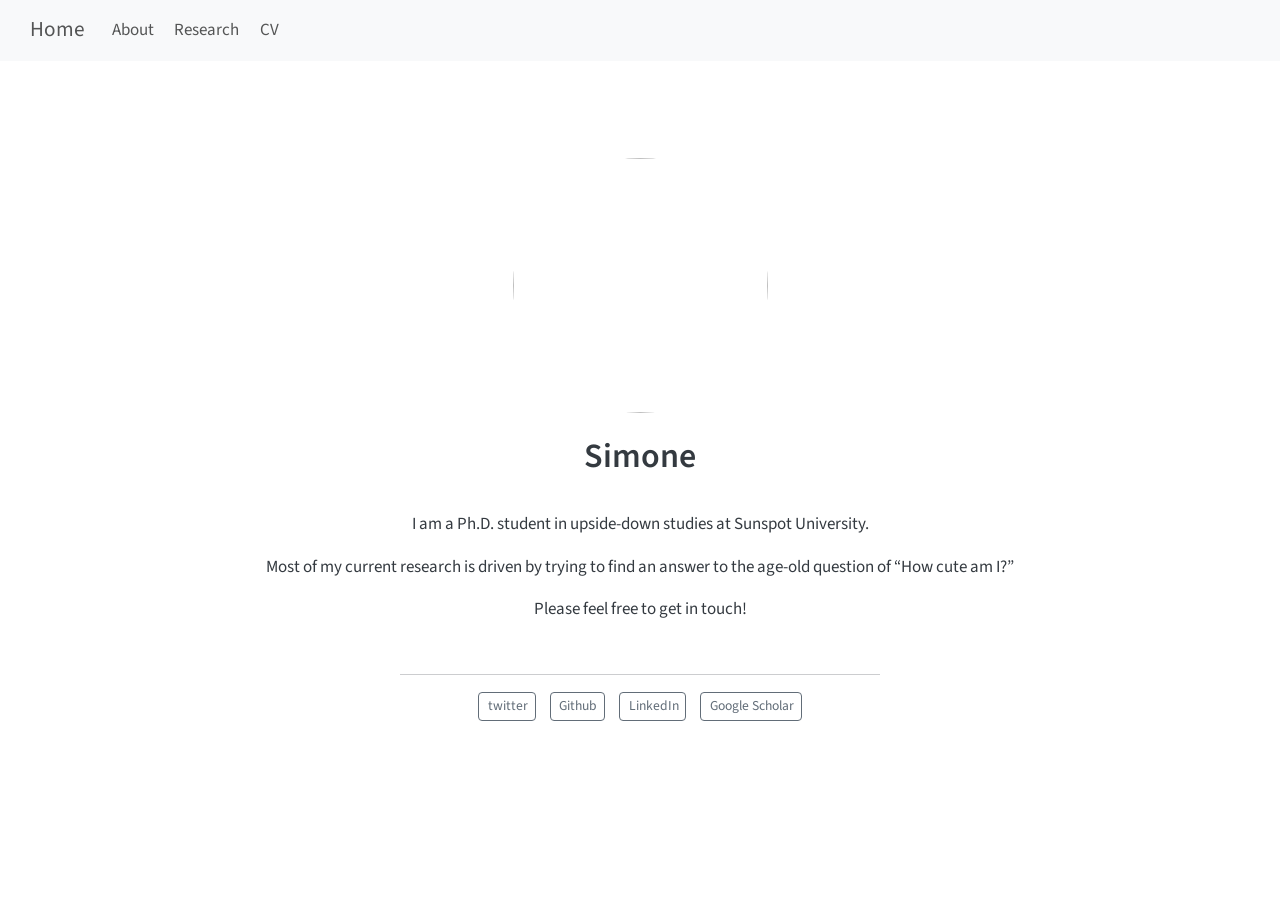
==== docs/index.html @ 95e73136 "Initial commit" ====
<!DOCTYPE html>
<html xmlns="http://www.w3.org/1999/xhtml" lang="en" xml:lang="en"><head>

<meta charset="utf-8">
<meta name="generator" content="quarto-1.4.552">

<meta name="viewport" content="width=device-width, initial-scale=1.0, user-scalable=yes">


<title>Home - Simone</title>
<style>
code{white-space: pre-wrap;}
span.smallcaps{font-variant: small-caps;}
div.columns{display: flex; gap: min(4vw, 1.5em);}
div.column{flex: auto; overflow-x: auto;}
div.hanging-indent{margin-left: 1.5em; text-indent: -1.5em;}
ul.task-list{list-style: none;}
ul.task-list li input[type="checkbox"] {
  width: 0.8em;
  margin: 0 0.8em 0.2em -1em; /* quarto-specific, see https://github.com/quarto-dev/quarto-cli/issues/4556 */ 
  vertical-align: middle;
}
</style>


<script src="site_libs/quarto-nav/quarto-nav.js"></script>
<script src="site_libs/quarto-nav/headroom.min.js"></script>
<script src="site_libs/clipboard/clipboard.min.js"></script>
<script src="site_libs/quarto-search/autocomplete.umd.js"></script>
<script src="site_libs/quarto-search/fuse.min.js"></script>
<script src="site_libs/quarto-search/quarto-search.js"></script>
<meta name="quarto:offset" content="./">
<link href="./logo.png" rel="icon" type="image/png">
<script src="site_libs/quarto-html/quarto.js"></script>
<script src="site_libs/quarto-html/popper.min.js"></script>
<script src="site_libs/quarto-html/tippy.umd.min.js"></script>
<link href="site_libs/quarto-html/tippy.css" rel="stylesheet">
<link href="site_libs/quarto-html/quarto-syntax-highlighting.css" rel="stylesheet" id="quarto-text-highlighting-styles">
<script src="site_libs/bootstrap/bootstrap.min.js"></script>
<link href="site_libs/bootstrap/bootstrap-icons.css" rel="stylesheet">
<link href="site_libs/bootstrap/bootstrap.min.css" rel="stylesheet" id="quarto-bootstrap" data-mode="light">
<script id="quarto-search-options" type="application/json">{
  "location": "navbar",
  "copy-button": false,
  "collapse-after": 3,
  "panel-placement": "end",
  "type": "overlay",
  "limit": 50,
  "keyboard-shortcut": [
    "f",
    "/",
    "s"
  ],
  "show-item-context": false,
  "language": {
    "search-no-results-text": "No results",
    "search-matching-documents-text": "matching documents",
    "search-copy-link-title": "Copy link to search",
    "search-hide-matches-text": "Hide additional matches",
    "search-more-match-text": "more match in this document",
    "search-more-matches-text": "more matches in this document",
    "search-clear-button-title": "Clear",
    "search-text-placeholder": "",
    "search-detached-cancel-button-title": "Cancel",
    "search-submit-button-title": "Submit",
    "search-label": "Search"
  }
}</script>


<link rel="stylesheet" href="styles.css">
</head>

<body class="nav-fixed fullcontent">

<div id="quarto-search-results"></div>
  <header id="quarto-header" class="headroom fixed-top">
    <nav class="navbar navbar-expand-lg " data-bs-theme="dark">
      <div class="navbar-container container-fluid">
      <div class="navbar-brand-container mx-auto">
    <a class="navbar-brand" href="./index.html">
    <span class="navbar-title">Home</span>
    </a>
  </div>
            <div id="quarto-search" class="" title="Search"></div>
          <button class="navbar-toggler" type="button" data-bs-toggle="collapse" data-bs-target="#navbarCollapse" aria-controls="navbarCollapse" aria-expanded="false" aria-label="Toggle navigation" onclick="if (window.quartoToggleHeadroom) { window.quartoToggleHeadroom(); }">
  <span class="navbar-toggler-icon"></span>
</button>
          <div class="collapse navbar-collapse" id="navbarCollapse">
            <ul class="navbar-nav navbar-nav-scroll me-auto">
  <li class="nav-item">
    <a class="nav-link" href="./about.html"> 
<span class="menu-text">About</span></a>
  </li>  
  <li class="nav-item">
    <a class="nav-link" href="./research/index.html"> 
<span class="menu-text">Research</span></a>
  </li>  
  <li class="nav-item">
    <a class="nav-link" href="./cv.pdf"> 
<span class="menu-text">CV</span></a>
  </li>  
</ul>
          </div> <!-- /navcollapse -->
          <div class="quarto-navbar-tools">
</div>
      </div> <!-- /container-fluid -->
    </nav>
</header>
<!-- content -->
<div id="quarto-content" class="quarto-container page-columns page-rows-contents page-layout-article page-navbar">
<!-- sidebar -->
<!-- margin-sidebar -->
    
<!-- main -->
<div class="quarto-about-jolla content">
  <img src="profile.jpg" class="about-image
  round " style="height: 15em; width: 15em;">
 <header id="title-block-header" class="quarto-title-block default">
<div class="quarto-title">
<h1 class="title">Simone</h1>
</div>
<div class="quarto-title-meta">
  </div>
</header><main class="content" id="quarto-document-content">
<p>I am a Ph.D.&nbsp;student in upside-down studies at Sunspot University.</p>
<p>Most of my current research is driven by trying to find an answer to the age-old question of “How cute am I?”</p>
<p>Please feel free to get in touch!</p>


</main> 
  <hr class="about-sep">
   <div class="about-links">
  <a href="https://twitter.com" class="about-link" rel="" target="">
    <i class="bi bi-twitter"></i>
     <span class="about-link-text">twitter</span>
  </a>
  <a href="https://github.com" class="about-link" rel="" target="">
    <i class="bi bi-github"></i>
     <span class="about-link-text">Github</span>
  </a>
  <a href="https://linkedin.com" class="about-link" rel="" target="">
    <i class="bi bi-linkedin"></i>
     <span class="about-link-text">LinkedIn</span>
  </a>
  <a href="https://scholar.google.com" class="about-link" rel="" target="">
    <i class="bi bi-google"></i>
     <span class="about-link-text">Google Scholar</span>
  </a>
</div>
</div>
 <!-- /main -->
<script id="quarto-html-after-body" type="application/javascript">
window.document.addEventListener("DOMContentLoaded", function (event) {
  const toggleBodyColorMode = (bsSheetEl) => {
    const mode = bsSheetEl.getAttribute("data-mode");
    const bodyEl = window.document.querySelector("body");
    if (mode === "dark") {
      bodyEl.classList.add("quarto-dark");
      bodyEl.classList.remove("quarto-light");
    } else {
      bodyEl.classList.add("quarto-light");
      bodyEl.classList.remove("quarto-dark");
    }
  }
  const toggleBodyColorPrimary = () => {
    const bsSheetEl = window.document.querySelector("link#quarto-bootstrap");
    if (bsSheetEl) {
      toggleBodyColorMode(bsSheetEl);
    }
  }
  toggleBodyColorPrimary();  
  const isCodeAnnotation = (el) => {
    for (const clz of el.classList) {
      if (clz.startsWith('code-annotation-')) {                     
        return true;
      }
    }
    return false;
  }
  const clipboard = new window.ClipboardJS('.code-copy-button', {
    text: function(trigger) {
      const codeEl = trigger.previousElementSibling.cloneNode(true);
      for (const childEl of codeEl.children) {
        if (isCodeAnnotation(childEl)) {
          childEl.remove();
        }
      }
      return codeEl.innerText;
    }
  });
  clipboard.on('success', function(e) {
    // button target
    const button = e.trigger;
    // don't keep focus
    button.blur();
    // flash "checked"
    button.classList.add('code-copy-button-checked');
    var currentTitle = button.getAttribute("title");
    button.setAttribute("title", "Copied!");
    let tooltip;
    if (window.bootstrap) {
      button.setAttribute("data-bs-toggle", "tooltip");
      button.setAttribute("data-bs-placement", "left");
      button.setAttribute("data-bs-title", "Copied!");
      tooltip = new bootstrap.Tooltip(button, 
        { trigger: "manual", 
          customClass: "code-copy-button-tooltip",
          offset: [0, -8]});
      tooltip.show();    
    }
    setTimeout(function() {
      if (tooltip) {
        tooltip.hide();
        button.removeAttribute("data-bs-title");
        button.removeAttribute("data-bs-toggle");
        button.removeAttribute("data-bs-placement");
      }
      button.setAttribute("title", currentTitle);
      button.classList.remove('code-copy-button-checked');
    }, 1000);
    // clear code selection
    e.clearSelection();
  });
    var localhostRegex = new RegExp(/^(?:http|https):\/\/localhost\:?[0-9]*\//);
    var mailtoRegex = new RegExp(/^mailto:/);
      var filterRegex = new RegExp('/' + window.location.host + '/');
    var isInternal = (href) => {
        return filterRegex.test(href) || localhostRegex.test(href) || mailtoRegex.test(href);
    }
    // Inspect non-navigation links and adorn them if external
 	var links = window.document.querySelectorAll('a[href]:not(.nav-link):not(.navbar-brand):not(.toc-action):not(.sidebar-link):not(.sidebar-item-toggle):not(.pagination-link):not(.no-external):not([aria-hidden]):not(.dropdown-item):not(.quarto-navigation-tool)');
    for (var i=0; i<links.length; i++) {
      const link = links[i];
      if (!isInternal(link.href)) {
        // undo the damage that might have been done by quarto-nav.js in the case of
        // links that we want to consider external
        if (link.dataset.originalHref !== undefined) {
          link.href = link.dataset.originalHref;
        }
      }
    }
  function tippyHover(el, contentFn, onTriggerFn, onUntriggerFn) {
    const config = {
      allowHTML: true,
      maxWidth: 500,
      delay: 100,
      arrow: false,
      appendTo: function(el) {
          return el.parentElement;
      },
      interactive: true,
      interactiveBorder: 10,
      theme: 'quarto',
      placement: 'bottom-start',
    };
    if (contentFn) {
      config.content = contentFn;
    }
    if (onTriggerFn) {
      config.onTrigger = onTriggerFn;
    }
    if (onUntriggerFn) {
      config.onUntrigger = onUntriggerFn;
    }
    window.tippy(el, config); 
  }
  const noterefs = window.document.querySelectorAll('a[role="doc-noteref"]');
  for (var i=0; i<noterefs.length; i++) {
    const ref = noterefs[i];
    tippyHover(ref, function() {
      // use id or data attribute instead here
      let href = ref.getAttribute('data-footnote-href') || ref.getAttribute('href');
      try { href = new URL(href).hash; } catch {}
      const id = href.replace(/^#\/?/, "");
      const note = window.document.getElementById(id);
      if (note) {
        return note.innerHTML;
      } else {
        return "";
      }
    });
  }
  const xrefs = window.document.querySelectorAll('a.quarto-xref');
  const processXRef = (id, note) => {
    // Strip column container classes
    const stripColumnClz = (el) => {
      el.classList.remove("page-full", "page-columns");
      if (el.children) {
        for (const child of el.children) {
          stripColumnClz(child);
        }
      }
    }
    stripColumnClz(note)
    if (id === null || id.startsWith('sec-')) {
      // Special case sections, only their first couple elements
      const container = document.createElement("div");
      if (note.children && note.children.length > 2) {
        container.appendChild(note.children[0].cloneNode(true));
        for (let i = 1; i < note.children.length; i++) {
          const child = note.children[i];
          if (child.tagName === "P" && child.innerText === "") {
            continue;
          } else {
            container.appendChild(child.cloneNode(true));
            break;
          }
        }
        if (window.Quarto?.typesetMath) {
          window.Quarto.typesetMath(container);
        }
        return container.innerHTML
      } else {
        if (window.Quarto?.typesetMath) {
          window.Quarto.typesetMath(note);
        }
        return note.innerHTML;
      }
    } else {
      // Remove any anchor links if they are present
      const anchorLink = note.querySelector('a.anchorjs-link');
      if (anchorLink) {
        anchorLink.remove();
      }
      if (window.Quarto?.typesetMath) {
        window.Quarto.typesetMath(note);
      }
      // TODO in 1.5, we should make sure this works without a callout special case
      if (note.classList.contains("callout")) {
        return note.outerHTML;
      } else {
        return note.innerHTML;
      }
    }
  }
  for (var i=0; i<xrefs.length; i++) {
    const xref = xrefs[i];
    tippyHover(xref, undefined, function(instance) {
      instance.disable();
      let url = xref.getAttribute('href');
      let hash = undefined; 
      if (url.startsWith('#')) {
        hash = url;
      } else {
        try { hash = new URL(url).hash; } catch {}
      }
      if (hash) {
        const id = hash.replace(/^#\/?/, "");
        const note = window.document.getElementById(id);
        if (note !== null) {
          try {
            const html = processXRef(id, note.cloneNode(true));
            instance.setContent(html);
          } finally {
            instance.enable();
            instance.show();
          }
        } else {
          // See if we can fetch this
          fetch(url.split('#')[0])
          .then(res => res.text())
          .then(html => {
            const parser = new DOMParser();
            const htmlDoc = parser.parseFromString(html, "text/html");
            const note = htmlDoc.getElementById(id);
            if (note !== null) {
              const html = processXRef(id, note);
              instance.setContent(html);
            } 
          }).finally(() => {
            instance.enable();
            instance.show();
          });
        }
      } else {
        // See if we can fetch a full url (with no hash to target)
        // This is a special case and we should probably do some content thinning / targeting
        fetch(url)
        .then(res => res.text())
        .then(html => {
          const parser = new DOMParser();
          const htmlDoc = parser.parseFromString(html, "text/html");
          const note = htmlDoc.querySelector('main.content');
          if (note !== null) {
            // This should only happen for chapter cross references
            // (since there is no id in the URL)
            // remove the first header
            if (note.children.length > 0 && note.children[0].tagName === "HEADER") {
              note.children[0].remove();
            }
            const html = processXRef(null, note);
            instance.setContent(html);
          } 
        }).finally(() => {
          instance.enable();
          instance.show();
        });
      }
    }, function(instance) {
    });
  }
      let selectedAnnoteEl;
      const selectorForAnnotation = ( cell, annotation) => {
        let cellAttr = 'data-code-cell="' + cell + '"';
        let lineAttr = 'data-code-annotation="' +  annotation + '"';
        const selector = 'span[' + cellAttr + '][' + lineAttr + ']';
        return selector;
      }
      const selectCodeLines = (annoteEl) => {
        const doc = window.document;
        const targetCell = annoteEl.getAttribute("data-target-cell");
        const targetAnnotation = annoteEl.getAttribute("data-target-annotation");
        const annoteSpan = window.document.querySelector(selectorForAnnotation(targetCell, targetAnnotation));
        const lines = annoteSpan.getAttribute("data-code-lines").split(",");
        const lineIds = lines.map((line) => {
          return targetCell + "-" + line;
        })
        let top = null;
        let height = null;
        let parent = null;
        if (lineIds.length > 0) {
            //compute the position of the single el (top and bottom and make a div)
            const el = window.document.getElementById(lineIds[0]);
            top = el.offsetTop;
            height = el.offsetHeight;
            parent = el.parentElement.parentElement;
          if (lineIds.length > 1) {
            const lastEl = window.document.getElementById(lineIds[lineIds.length - 1]);
            const bottom = lastEl.offsetTop + lastEl.offsetHeight;
            height = bottom - top;
          }
          if (top !== null && height !== null && parent !== null) {
            // cook up a div (if necessary) and position it 
            let div = window.document.getElementById("code-annotation-line-highlight");
            if (div === null) {
              div = window.document.createElement("div");
              div.setAttribute("id", "code-annotation-line-highlight");
              div.style.position = 'absolute';
              parent.appendChild(div);
            }
            div.style.top = top - 2 + "px";
            div.style.height = height + 4 + "px";
            div.style.left = 0;
            let gutterDiv = window.document.getElementById("code-annotation-line-highlight-gutter");
            if (gutterDiv === null) {
              gutterDiv = window.document.createElement("div");
              gutterDiv.setAttribute("id", "code-annotation-line-highlight-gutter");
              gutterDiv.style.position = 'absolute';
              const codeCell = window.document.getElementById(targetCell);
              const gutter = codeCell.querySelector('.code-annotation-gutter');
              gutter.appendChild(gutterDiv);
            }
            gutterDiv.style.top = top - 2 + "px";
            gutterDiv.style.height = height + 4 + "px";
          }
          selectedAnnoteEl = annoteEl;
        }
      };
      const unselectCodeLines = () => {
        const elementsIds = ["code-annotation-line-highlight", "code-annotation-line-highlight-gutter"];
        elementsIds.forEach((elId) => {
          const div = window.document.getElementById(elId);
          if (div) {
            div.remove();
          }
        });
        selectedAnnoteEl = undefined;
      };
        // Handle positioning of the toggle
    window.addEventListener(
      "resize",
      throttle(() => {
        elRect = undefined;
        if (selectedAnnoteEl) {
          selectCodeLines(selectedAnnoteEl);
        }
      }, 10)
    );
    function throttle(fn, ms) {
    let throttle = false;
    let timer;
      return (...args) => {
        if(!throttle) { // first call gets through
            fn.apply(this, args);
            throttle = true;
        } else { // all the others get throttled
            if(timer) clearTimeout(timer); // cancel #2
            timer = setTimeout(() => {
              fn.apply(this, args);
              timer = throttle = false;
            }, ms);
        }
      };
    }
      // Attach click handler to the DT
      const annoteDls = window.document.querySelectorAll('dt[data-target-cell]');
      for (const annoteDlNode of annoteDls) {
        annoteDlNode.addEventListener('click', (event) => {
          const clickedEl = event.target;
          if (clickedEl !== selectedAnnoteEl) {
            unselectCodeLines();
            const activeEl = window.document.querySelector('dt[data-target-cell].code-annotation-active');
            if (activeEl) {
              activeEl.classList.remove('code-annotation-active');
            }
            selectCodeLines(clickedEl);
            clickedEl.classList.add('code-annotation-active');
          } else {
            // Unselect the line
            unselectCodeLines();
            clickedEl.classList.remove('code-annotation-active');
          }
        });
      }
  const findCites = (el) => {
    const parentEl = el.parentElement;
    if (parentEl) {
      const cites = parentEl.dataset.cites;
      if (cites) {
        return {
          el,
          cites: cites.split(' ')
        };
      } else {
        return findCites(el.parentElement)
      }
    } else {
      return undefined;
    }
  };
  var bibliorefs = window.document.querySelectorAll('a[role="doc-biblioref"]');
  for (var i=0; i<bibliorefs.length; i++) {
    const ref = bibliorefs[i];
    const citeInfo = findCites(ref);
    if (citeInfo) {
      tippyHover(citeInfo.el, function() {
        var popup = window.document.createElement('div');
        citeInfo.cites.forEach(function(cite) {
          var citeDiv = window.document.createElement('div');
          citeDiv.classList.add('hanging-indent');
          citeDiv.classList.add('csl-entry');
          var biblioDiv = window.document.getElementById('ref-' + cite);
          if (biblioDiv) {
            citeDiv.innerHTML = biblioDiv.innerHTML;
          }
          popup.appendChild(citeDiv);
        });
        return popup.innerHTML;
      });
    }
  }
});
</script>
</div> <!-- /content -->




</body></html>
---- docs/site_libs/quarto-html/tippy.css ----
.tippy-box[data-animation=fade][data-state=hidden]{opacity:0}[data-tippy-root]{max-width:calc(100vw - 10px)}.tippy-box{position:relative;background-color:#333;color:#fff;border-radius:4px;font-size:14px;line-height:1.4;white-space:normal;outline:0;transition-property:transform,visibility,opacity}.tippy-box[data-placement^=top]>.tippy-arrow{bottom:0}.tippy-box[data-placement^=top]>.tippy-arrow:before{bottom:-7px;left:0;border-width:8px 8px 0;border-top-color:initial;transform-origin:center top}.tippy-box[data-placement^=bottom]>.tippy-arrow{top:0}.tippy-box[data-placement^=bottom]>.tippy-arrow:before{top:-7px;left:0;border-width:0 8px 8px;border-bottom-color:initial;transform-origin:center bottom}.tippy-box[data-placement^=left]>.tippy-arrow{right:0}.tippy-box[data-placement^=left]>.tippy-arrow:before{border-width:8px 0 8px 8px;border-left-color:initial;right:-7px;transform-origin:center left}.tippy-box[data-placement^=right]>.tippy-arrow{left:0}.tippy-box[data-placement^=right]>.tippy-arrow:before{left:-7px;border-width:8px 8px 8px 0;border-right-color:initial;transform-origin:center right}.tippy-box[data-inertia][data-state=visible]{transition-timing-function:cubic-bezier(.54,1.5,.38,1.11)}.tippy-arrow{width:16px;height:16px;color:#333}.tippy-arrow:before{content:"";position:absolute;border-color:transparent;border-style:solid}.tippy-content{position:relative;padding:5px 9px;z-index:1}
---- docs/site_libs/quarto-html/quarto-syntax-highlighting.css ----
/* quarto syntax highlight colors */
:root {
  --quarto-hl-ot-color: #003B4F;
  --quarto-hl-at-color: #657422;
  --quarto-hl-ss-color: #20794D;
  --quarto-hl-an-color: #5E5E5E;
  --quarto-hl-fu-color: #4758AB;
  --quarto-hl-st-color: #20794D;
  --quarto-hl-cf-color: #003B4F;
  --quarto-hl-op-color: #5E5E5E;
  --quarto-hl-er-color: #AD0000;
  --quarto-hl-bn-color: #AD0000;
  --quarto-hl-al-color: #AD0000;
  --quarto-hl-va-color: #111111;
  --quarto-hl-bu-color: inherit;
  --quarto-hl-ex-color: inherit;
  --quarto-hl-pp-color: #AD0000;
  --quarto-hl-in-color: #5E5E5E;
  --quarto-hl-vs-color: #20794D;
  --quarto-hl-wa-color: #5E5E5E;
  --quarto-hl-do-color: #5E5E5E;
  --quarto-hl-im-color: #00769E;
  --quarto-hl-ch-color: #20794D;
  --quarto-hl-dt-color: #AD0000;
  --quarto-hl-fl-color: #AD0000;
  --quarto-hl-co-color: #5E5E5E;
  --quarto-hl-cv-color: #5E5E5E;
  --quarto-hl-cn-color: #8f5902;
  --quarto-hl-sc-color: #5E5E5E;
  --quarto-hl-dv-color: #AD0000;
  --quarto-hl-kw-color: #003B4F;
}

/* other quarto variables */
:root {
  --quarto-font-monospace: SFMono-Regular, Menlo, Monaco, Consolas, "Liberation Mono", "Courier New", monospace;
}

pre > code.sourceCode > span {
  color: #003B4F;
}

code span {
  color: #003B4F;
}

code.sourceCode > span {
  color: #003B4F;
}

div.sourceCode,
div.sourceCode pre.sourceCode {
  color: #003B4F;
}

code span.ot {
  color: #003B4F;
  font-style: inherit;
}

code span.at {
  color: #657422;
  font-style: inherit;
}

code span.ss {
  color: #20794D;
  font-style: inherit;
}

code span.an {
  color: #5E5E5E;
  font-style: inherit;
}

code span.fu {
  color: #4758AB;
  font-style: inherit;
}

code span.st {
  color: #20794D;
  font-style: inherit;
}

code span.cf {
  color: #003B4F;
  font-style: inherit;
}

code span.op {
  color: #5E5E5E;
  font-style: inherit;
}

code span.er {
  color: #AD0000;
  font-style: inherit;
}

code span.bn {
  color: #AD0000;
  font-style: inherit;
}

code span.al {
  color: #AD0000;
  font-style: inherit;
}

code span.va {
  color: #111111;
  font-style: inherit;
}

code span.bu {
  font-style: inherit;
}

code span.ex {
  font-style: inherit;
}

code span.pp {
  color: #AD0000;
  font-style: inherit;
}

code span.in {
  color: #5E5E5E;
  font-style: inherit;
}

code span.vs {
  color: #20794D;
  font-style: inherit;
}

code span.wa {
  color: #5E5E5E;
  font-style: italic;
}

code span.do {
  color: #5E5E5E;
  font-style: italic;
}

code span.im {
  color: #00769E;
  font-style: inherit;
}

code span.ch {
  color: #20794D;
  font-style: inherit;
}

code span.dt {
  color: #AD0000;
  font-style: inherit;
}

code span.fl {
  color: #AD0000;
  font-style: inherit;
}

code span.co {
  color: #5E5E5E;
  font-style: inherit;
}

code span.cv {
  color: #5E5E5E;
  font-style: italic;
}

code span.cn {
  color: #8f5902;
  font-style: inherit;
}

code span.sc {
  color: #5E5E5E;
  font-style: inherit;
}

code span.dv {
  color: #AD0000;
  font-style: inherit;
}

code span.kw {
  color: #003B4F;
  font-style: inherit;
}

.prevent-inlining {
  content: "</";
}

/*# sourceMappingURL=debc5d5d77c3f9108843748ff7464032.css.map */
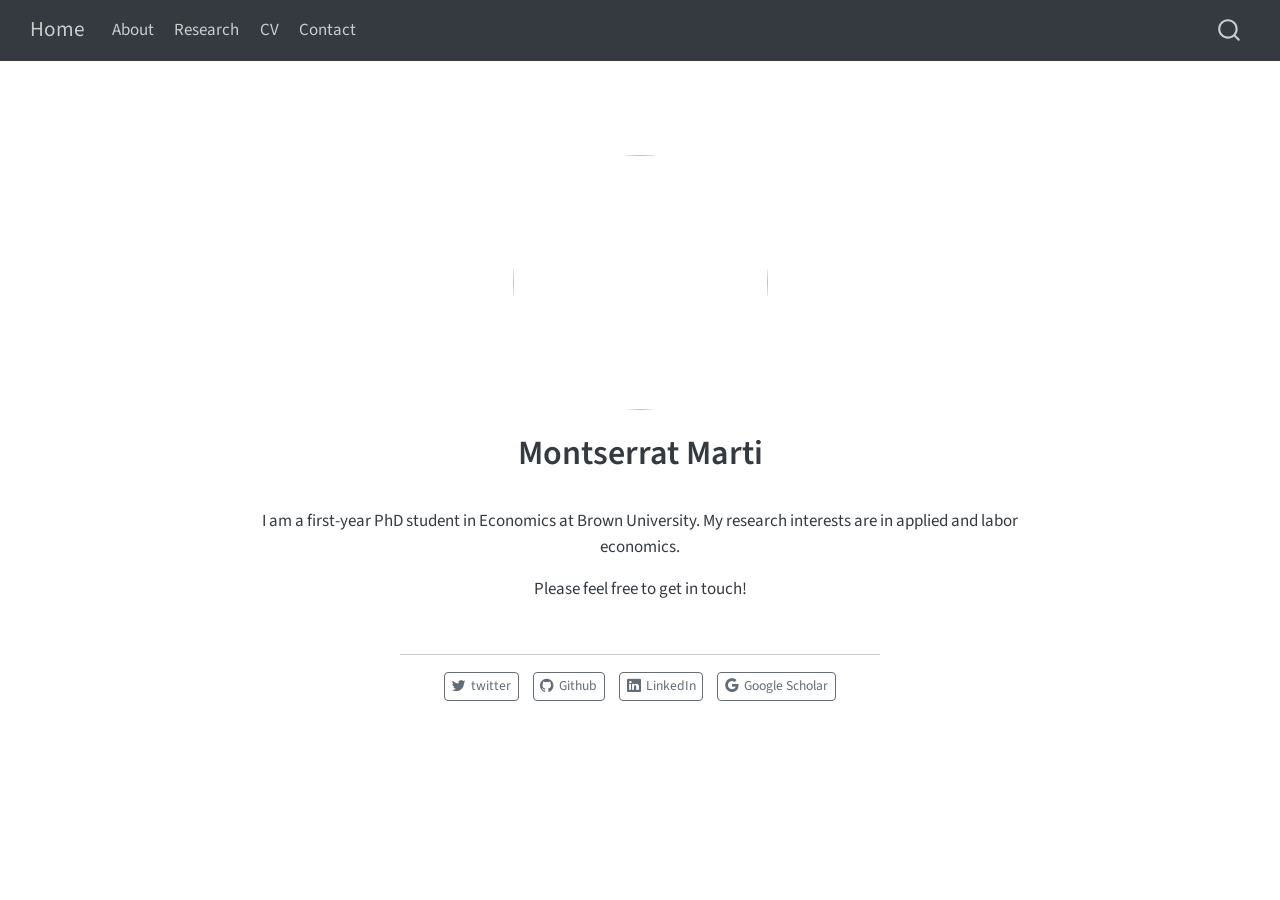
==== commit 1d2ef88a: "page" ====
--- a/docs/index.html
+++ b/docs/index.html
@@ -2,13 +2,16 @@
 <html xmlns="http://www.w3.org/1999/xhtml" lang="en" xml:lang="en"><head>
 
 <meta charset="utf-8">
-<meta name="generator" content="quarto-1.4.552">
+<meta name="generator" content="quarto-1.9.36">
 
 <meta name="viewport" content="width=device-width, initial-scale=1.0, user-scalable=yes">
 
 
-<title>Home - Simone</title>
+<title>Montserrat Marti – Home</title>
 <style>
+/* Default styles provided by pandoc.
+** See https://pandoc.org/MANUAL.html#variables-for-html for config info.
+*/
 code{white-space: pre-wrap;}
 span.smallcaps{font-variant: small-caps;}
 div.columns{display: flex; gap: min(4vw, 1.5em);}
@@ -31,14 +34,15 @@
 <script src="site_libs/quarto-search/quarto-search.js"></script>
 <meta name="quarto:offset" content="./">
 <link href="./logo.png" rel="icon" type="image/png">
-<script src="site_libs/quarto-html/quarto.js"></script>
+<script src="site_libs/quarto-html/quarto.js" type="module"></script>
+<script src="site_libs/quarto-html/tabsets/tabsets.js" type="module"></script>
 <script src="site_libs/quarto-html/popper.min.js"></script>
 <script src="site_libs/quarto-html/tippy.umd.min.js"></script>
 <link href="site_libs/quarto-html/tippy.css" rel="stylesheet">
-<link href="site_libs/quarto-html/quarto-syntax-highlighting.css" rel="stylesheet" id="quarto-text-highlighting-styles">
+<link href="site_libs/quarto-html/quarto-syntax-highlighting-845c23b38eaddc0f92fda52bfe77a8c8.css" rel="stylesheet" id="quarto-text-highlighting-styles">
 <script src="site_libs/bootstrap/bootstrap.min.js"></script>
 <link href="site_libs/bootstrap/bootstrap-icons.css" rel="stylesheet">
-<link href="site_libs/bootstrap/bootstrap.min.css" rel="stylesheet" id="quarto-bootstrap" data-mode="light">
+<link href="site_libs/bootstrap/bootstrap-03f9807de618bff308c2425e29cd4db3.min.css" rel="stylesheet" append-hash="true" id="quarto-bootstrap" data-mode="light">
 <script id="quarto-search-options" type="application/json">{
   "location": "navbar",
   "copy-button": false,
@@ -71,7 +75,7 @@
 <link rel="stylesheet" href="styles.css">
 </head>
 
-<body class="nav-fixed fullcontent">
+<body class="nav-fixed fullcontent quarto-light">
 
 <div id="quarto-search-results"></div>
   <header id="quarto-header" class="headroom fixed-top">
@@ -83,7 +87,7 @@
     </a>
   </div>
             <div id="quarto-search" class="" title="Search"></div>
-          <button class="navbar-toggler" type="button" data-bs-toggle="collapse" data-bs-target="#navbarCollapse" aria-controls="navbarCollapse" aria-expanded="false" aria-label="Toggle navigation" onclick="if (window.quartoToggleHeadroom) { window.quartoToggleHeadroom(); }">
+          <button class="navbar-toggler" type="button" data-bs-toggle="collapse" data-bs-target="#navbarCollapse" aria-controls="navbarCollapse" role="menu" aria-expanded="false" aria-label="Toggle navigation" onclick="if (window.quartoToggleHeadroom) { window.quartoToggleHeadroom(); }">
   <span class="navbar-toggler-icon"></span>
 </button>
           <div class="collapse navbar-collapse" id="navbarCollapse">
@@ -100,9 +104,13 @@
     <a class="nav-link" href="./cv.pdf"> 
 <span class="menu-text">CV</span></a>
   </li>  
+  <li class="nav-item">
+    <a class="nav-link" href="./contact.html"> 
+<span class="menu-text">Contact</span></a>
+  </li>  
 </ul>
           </div> <!-- /navcollapse -->
-          <div class="quarto-navbar-tools">
+            <div class="quarto-navbar-tools">
 </div>
       </div> <!-- /container-fluid -->
     </nav>
@@ -113,18 +121,17 @@
 <!-- margin-sidebar -->
     
 <!-- main -->
-<div class="quarto-about-jolla content">
-  <img src="profile.jpg" class="about-image
+<div class="quarto-about-jolla">
+  <img src="profile.JPG" class="about-image
   round " style="height: 15em; width: 15em;">
  <header id="title-block-header" class="quarto-title-block default">
 <div class="quarto-title">
-<h1 class="title">Simone</h1>
+<h1 class="title">Montserrat Marti</h1>
 </div>
 <div class="quarto-title-meta">
   </div>
 </header><main class="content" id="quarto-document-content">
-<p>I am a Ph.D.&nbsp;student in upside-down studies at Sunspot University.</p>
-<p>Most of my current research is driven by trying to find an answer to the age-old question of “How cute am I?”</p>
+<p>I am a first-year PhD student in Economics at Brown University. My research interests are in applied and labor economics.</p>
 <p>Please feel free to get in touch!</p>
 
 
@@ -151,36 +158,51 @@
 </div>
  <!-- /main -->
 <script id="quarto-html-after-body" type="application/javascript">
-window.document.addEventListener("DOMContentLoaded", function (event) {
-  const toggleBodyColorMode = (bsSheetEl) => {
-    const mode = bsSheetEl.getAttribute("data-mode");
-    const bodyEl = window.document.querySelector("body");
-    if (mode === "dark") {
-      bodyEl.classList.add("quarto-dark");
-      bodyEl.classList.remove("quarto-light");
-    } else {
-      bodyEl.classList.add("quarto-light");
-      bodyEl.classList.remove("quarto-dark");
-    }
-  }
-  const toggleBodyColorPrimary = () => {
-    const bsSheetEl = window.document.querySelector("link#quarto-bootstrap");
-    if (bsSheetEl) {
-      toggleBodyColorMode(bsSheetEl);
-    }
-  }
-  toggleBodyColorPrimary();  
-  const isCodeAnnotation = (el) => {
-    for (const clz of el.classList) {
-      if (clz.startsWith('code-annotation-')) {                     
-        return true;
-      }
-    }
-    return false;
-  }
-  const clipboard = new window.ClipboardJS('.code-copy-button', {
-    text: function(trigger) {
-      const codeEl = trigger.previousElementSibling.cloneNode(true);
+  window.document.addEventListener("DOMContentLoaded", function (event) {
+    const isCodeAnnotation = (el) => {
+      for (const clz of el.classList) {
+        if (clz.startsWith('code-annotation-')) {                     
+          return true;
+        }
+      }
+      return false;
+    }
+    const onCopySuccess = function(e) {
+      // button target
+      const button = e.trigger;
+      // don't keep focus
+      button.blur();
+      // flash "checked"
+      button.classList.add('code-copy-button-checked');
+      var currentTitle = button.getAttribute("title");
+      button.setAttribute("title", "Copied!");
+      let tooltip;
+      if (window.bootstrap) {
+        button.setAttribute("data-bs-toggle", "tooltip");
+        button.setAttribute("data-bs-placement", "left");
+        button.setAttribute("data-bs-title", "Copied!");
+        tooltip = new bootstrap.Tooltip(button, 
+          { trigger: "manual", 
+            customClass: "code-copy-button-tooltip",
+            offset: [0, -8]});
+        tooltip.show();    
+      }
+      setTimeout(function() {
+        if (tooltip) {
+          tooltip.hide();
+          button.removeAttribute("data-bs-title");
+          button.removeAttribute("data-bs-toggle");
+          button.removeAttribute("data-bs-placement");
+        }
+        button.setAttribute("title", currentTitle);
+        button.classList.remove('code-copy-button-checked');
+      }, 1000);
+      // clear code selection
+      e.clearSelection();
+    }
+    const getTextToCopy = function(trigger) {
+      const outerScaffold = trigger.parentElement.cloneNode(true);
+      const codeEl = outerScaffold.querySelector('code');
       for (const childEl of codeEl.children) {
         if (isCodeAnnotation(childEl)) {
           childEl.remove();
@@ -188,184 +210,184 @@
       }
       return codeEl.innerText;
     }
-  });
-  clipboard.on('success', function(e) {
-    // button target
-    const button = e.trigger;
-    // don't keep focus
-    button.blur();
-    // flash "checked"
-    button.classList.add('code-copy-button-checked');
-    var currentTitle = button.getAttribute("title");
-    button.setAttribute("title", "Copied!");
-    let tooltip;
-    if (window.bootstrap) {
-      button.setAttribute("data-bs-toggle", "tooltip");
-      button.setAttribute("data-bs-placement", "left");
-      button.setAttribute("data-bs-title", "Copied!");
-      tooltip = new bootstrap.Tooltip(button, 
-        { trigger: "manual", 
-          customClass: "code-copy-button-tooltip",
-          offset: [0, -8]});
-      tooltip.show();    
-    }
-    setTimeout(function() {
-      if (tooltip) {
-        tooltip.hide();
-        button.removeAttribute("data-bs-title");
-        button.removeAttribute("data-bs-toggle");
-        button.removeAttribute("data-bs-placement");
-      }
-      button.setAttribute("title", currentTitle);
-      button.classList.remove('code-copy-button-checked');
-    }, 1000);
-    // clear code selection
-    e.clearSelection();
-  });
-    var localhostRegex = new RegExp(/^(?:http|https):\/\/localhost\:?[0-9]*\//);
-    var mailtoRegex = new RegExp(/^mailto:/);
-      var filterRegex = new RegExp('/' + window.location.host + '/');
-    var isInternal = (href) => {
-        return filterRegex.test(href) || localhostRegex.test(href) || mailtoRegex.test(href);
-    }
-    // Inspect non-navigation links and adorn them if external
- 	var links = window.document.querySelectorAll('a[href]:not(.nav-link):not(.navbar-brand):not(.toc-action):not(.sidebar-link):not(.sidebar-item-toggle):not(.pagination-link):not(.no-external):not([aria-hidden]):not(.dropdown-item):not(.quarto-navigation-tool)');
-    for (var i=0; i<links.length; i++) {
-      const link = links[i];
-      if (!isInternal(link.href)) {
-        // undo the damage that might have been done by quarto-nav.js in the case of
-        // links that we want to consider external
-        if (link.dataset.originalHref !== undefined) {
-          link.href = link.dataset.originalHref;
-        }
-      }
-    }
-  function tippyHover(el, contentFn, onTriggerFn, onUntriggerFn) {
-    const config = {
-      allowHTML: true,
-      maxWidth: 500,
-      delay: 100,
-      arrow: false,
-      appendTo: function(el) {
-          return el.parentElement;
-      },
-      interactive: true,
-      interactiveBorder: 10,
-      theme: 'quarto',
-      placement: 'bottom-start',
-    };
-    if (contentFn) {
-      config.content = contentFn;
-    }
-    if (onTriggerFn) {
-      config.onTrigger = onTriggerFn;
-    }
-    if (onUntriggerFn) {
-      config.onUntrigger = onUntriggerFn;
-    }
-    window.tippy(el, config); 
-  }
-  const noterefs = window.document.querySelectorAll('a[role="doc-noteref"]');
-  for (var i=0; i<noterefs.length; i++) {
-    const ref = noterefs[i];
-    tippyHover(ref, function() {
-      // use id or data attribute instead here
-      let href = ref.getAttribute('data-footnote-href') || ref.getAttribute('href');
-      try { href = new URL(href).hash; } catch {}
-      const id = href.replace(/^#\/?/, "");
-      const note = window.document.getElementById(id);
-      if (note) {
-        return note.innerHTML;
+    const clipboard = new window.ClipboardJS('.code-copy-button:not([data-in-quarto-modal])', {
+      text: getTextToCopy
+    });
+    clipboard.on('success', onCopySuccess);
+    if (window.document.getElementById('quarto-embedded-source-code-modal')) {
+      const clipboardModal = new window.ClipboardJS('.code-copy-button[data-in-quarto-modal]', {
+        text: getTextToCopy,
+        container: window.document.getElementById('quarto-embedded-source-code-modal')
+      });
+      clipboardModal.on('success', onCopySuccess);
+    }
+      var localhostRegex = new RegExp(/^(?:http|https):\/\/localhost\:?[0-9]*\//);
+      var mailtoRegex = new RegExp(/^mailto:/);
+        var filterRegex = new RegExp('/' + window.location.host + '/');
+      var isInternal = (href) => {
+          return filterRegex.test(href) || localhostRegex.test(href) || mailtoRegex.test(href);
+      }
+      // Inspect non-navigation links and adorn them if external
+     var links = window.document.querySelectorAll('a[href]:not(.nav-link):not(.navbar-brand):not(.toc-action):not(.sidebar-link):not(.sidebar-item-toggle):not(.pagination-link):not(.no-external):not([aria-hidden]):not(.dropdown-item):not(.quarto-navigation-tool):not(.about-link)');
+      for (var i=0; i<links.length; i++) {
+        const link = links[i];
+        if (!isInternal(link.href)) {
+          // undo the damage that might have been done by quarto-nav.js in the case of
+          // links that we want to consider external
+          if (link.dataset.originalHref !== undefined) {
+            link.href = link.dataset.originalHref;
+          }
+        }
+      }
+    function tippyHover(el, contentFn, onTriggerFn, onUntriggerFn) {
+      const config = {
+        allowHTML: true,
+        maxWidth: 500,
+        delay: 100,
+        arrow: false,
+        appendTo: function(el) {
+            return el.parentElement;
+        },
+        interactive: true,
+        interactiveBorder: 10,
+        theme: 'quarto',
+        placement: 'bottom-start',
+      };
+      if (contentFn) {
+        config.content = contentFn;
+      }
+      if (onTriggerFn) {
+        config.onTrigger = onTriggerFn;
+      }
+      if (onUntriggerFn) {
+        config.onUntrigger = onUntriggerFn;
+      }
+      window.tippy(el, config); 
+    }
+    const noterefs = window.document.querySelectorAll('a[role="doc-noteref"]');
+    for (var i=0; i<noterefs.length; i++) {
+      const ref = noterefs[i];
+      tippyHover(ref, function() {
+        // use id or data attribute instead here
+        let href = ref.getAttribute('data-footnote-href') || ref.getAttribute('href');
+        try { href = new URL(href).hash; } catch {}
+        const id = href.replace(/^#\/?/, "");
+        const note = window.document.getElementById(id);
+        if (note) {
+          return note.innerHTML;
+        } else {
+          return "";
+        }
+      });
+    }
+    const xrefs = window.document.querySelectorAll('a.quarto-xref');
+    const processXRef = (id, note) => {
+      // Strip column container classes
+      const stripColumnClz = (el) => {
+        el.classList.remove("page-full", "page-columns");
+        if (el.children) {
+          for (const child of el.children) {
+            stripColumnClz(child);
+          }
+        }
+      }
+      stripColumnClz(note)
+      if (id === null || id.startsWith('sec-')) {
+        // Special case sections, only their first couple elements
+        const container = document.createElement("div");
+        if (note.children && note.children.length > 2) {
+          container.appendChild(note.children[0].cloneNode(true));
+          for (let i = 1; i < note.children.length; i++) {
+            const child = note.children[i];
+            if (child.tagName === "P" && child.innerText === "") {
+              continue;
+            } else {
+              container.appendChild(child.cloneNode(true));
+              break;
+            }
+          }
+          if (window.Quarto?.typesetMath) {
+            window.Quarto.typesetMath(container);
+          }
+          return container.innerHTML
+        } else {
+          if (window.Quarto?.typesetMath) {
+            window.Quarto.typesetMath(note);
+          }
+          return note.innerHTML;
+        }
       } else {
-        return "";
-      }
-    });
-  }
-  const xrefs = window.document.querySelectorAll('a.quarto-xref');
-  const processXRef = (id, note) => {
-    // Strip column container classes
-    const stripColumnClz = (el) => {
-      el.classList.remove("page-full", "page-columns");
-      if (el.children) {
-        for (const child of el.children) {
-          stripColumnClz(child);
-        }
-      }
-    }
-    stripColumnClz(note)
-    if (id === null || id.startsWith('sec-')) {
-      // Special case sections, only their first couple elements
-      const container = document.createElement("div");
-      if (note.children && note.children.length > 2) {
-        container.appendChild(note.children[0].cloneNode(true));
-        for (let i = 1; i < note.children.length; i++) {
-          const child = note.children[i];
-          if (child.tagName === "P" && child.innerText === "") {
-            continue;
-          } else {
-            container.appendChild(child.cloneNode(true));
-            break;
-          }
-        }
-        if (window.Quarto?.typesetMath) {
-          window.Quarto.typesetMath(container);
-        }
-        return container.innerHTML
-      } else {
+        // Remove any anchor links if they are present
+        const anchorLink = note.querySelector('a.anchorjs-link');
+        if (anchorLink) {
+          anchorLink.remove();
+        }
         if (window.Quarto?.typesetMath) {
           window.Quarto.typesetMath(note);
         }
-        return note.innerHTML;
-      }
-    } else {
-      // Remove any anchor links if they are present
-      const anchorLink = note.querySelector('a.anchorjs-link');
-      if (anchorLink) {
-        anchorLink.remove();
-      }
-      if (window.Quarto?.typesetMath) {
-        window.Quarto.typesetMath(note);
-      }
-      // TODO in 1.5, we should make sure this works without a callout special case
-      if (note.classList.contains("callout")) {
-        return note.outerHTML;
-      } else {
-        return note.innerHTML;
-      }
-    }
-  }
-  for (var i=0; i<xrefs.length; i++) {
-    const xref = xrefs[i];
-    tippyHover(xref, undefined, function(instance) {
-      instance.disable();
-      let url = xref.getAttribute('href');
-      let hash = undefined; 
-      if (url.startsWith('#')) {
-        hash = url;
-      } else {
-        try { hash = new URL(url).hash; } catch {}
-      }
-      if (hash) {
-        const id = hash.replace(/^#\/?/, "");
-        const note = window.document.getElementById(id);
-        if (note !== null) {
-          try {
-            const html = processXRef(id, note.cloneNode(true));
-            instance.setContent(html);
-          } finally {
-            instance.enable();
-            instance.show();
-          }
+        if (note.classList.contains("callout")) {
+          return note.outerHTML;
         } else {
-          // See if we can fetch this
-          fetch(url.split('#')[0])
+          return note.innerHTML;
+        }
+      }
+    }
+    for (var i=0; i<xrefs.length; i++) {
+      const xref = xrefs[i];
+      tippyHover(xref, undefined, function(instance) {
+        instance.disable();
+        let url = xref.getAttribute('href');
+        let hash = undefined; 
+        if (url.startsWith('#')) {
+          hash = url;
+        } else {
+          try { hash = new URL(url).hash; } catch {}
+        }
+        if (hash) {
+          const id = hash.replace(/^#\/?/, "");
+          const note = window.document.getElementById(id);
+          if (note !== null) {
+            try {
+              const html = processXRef(id, note.cloneNode(true));
+              instance.setContent(html);
+            } finally {
+              instance.enable();
+              instance.show();
+            }
+          } else {
+            // See if we can fetch this
+            fetch(url.split('#')[0])
+            .then(res => res.text())
+            .then(html => {
+              const parser = new DOMParser();
+              const htmlDoc = parser.parseFromString(html, "text/html");
+              const note = htmlDoc.getElementById(id);
+              if (note !== null) {
+                const html = processXRef(id, note);
+                instance.setContent(html);
+              } 
+            }).finally(() => {
+              instance.enable();
+              instance.show();
+            });
+          }
+        } else {
+          // See if we can fetch a full url (with no hash to target)
+          // This is a special case and we should probably do some content thinning / targeting
+          fetch(url)
           .then(res => res.text())
           .then(html => {
             const parser = new DOMParser();
             const htmlDoc = parser.parseFromString(html, "text/html");
-            const note = htmlDoc.getElementById(id);
+            const note = htmlDoc.querySelector('main.content');
             if (note !== null) {
-              const html = processXRef(id, note);
+              // This should only happen for chapter cross references
+              // (since there is no id in the URL)
+              // remove the first header
+              if (note.children.length > 0 && note.children[0].tagName === "HEADER") {
+                note.children[0].remove();
+              }
+              const html = processXRef(null, note);
               instance.setContent(html);
             } 
           }).finally(() => {
@@ -373,185 +395,161 @@
             instance.show();
           });
         }
+      }, function(instance) {
+      });
+    }
+        let selectedAnnoteEl;
+        const selectorForAnnotation = ( cell, annotation) => {
+          let cellAttr = 'data-code-cell="' + cell + '"';
+          let lineAttr = 'data-code-annotation="' +  annotation + '"';
+          const selector = 'span[' + cellAttr + '][' + lineAttr + ']';
+          return selector;
+        }
+        const selectCodeLines = (annoteEl) => {
+          const doc = window.document;
+          const targetCell = annoteEl.getAttribute("data-target-cell");
+          const targetAnnotation = annoteEl.getAttribute("data-target-annotation");
+          const annoteSpan = window.document.querySelector(selectorForAnnotation(targetCell, targetAnnotation));
+          const lines = annoteSpan.getAttribute("data-code-lines").split(",");
+          const lineIds = lines.map((line) => {
+            return targetCell + "-" + line;
+          })
+          let top = null;
+          let height = null;
+          let parent = null;
+          if (lineIds.length > 0) {
+              //compute the position of the single el (top and bottom and make a div)
+              const el = window.document.getElementById(lineIds[0]);
+              top = el.offsetTop;
+              height = el.offsetHeight;
+              parent = el.parentElement.parentElement;
+            if (lineIds.length > 1) {
+              const lastEl = window.document.getElementById(lineIds[lineIds.length - 1]);
+              const bottom = lastEl.offsetTop + lastEl.offsetHeight;
+              height = bottom - top;
+            }
+            if (top !== null && height !== null && parent !== null) {
+              // cook up a div (if necessary) and position it 
+              let div = window.document.getElementById("code-annotation-line-highlight");
+              if (div === null) {
+                div = window.document.createElement("div");
+                div.setAttribute("id", "code-annotation-line-highlight");
+                div.style.position = 'absolute';
+                parent.appendChild(div);
+              }
+              div.style.top = top - 2 + "px";
+              div.style.height = height + 4 + "px";
+              div.style.left = 0;
+              let gutterDiv = window.document.getElementById("code-annotation-line-highlight-gutter");
+              if (gutterDiv === null) {
+                gutterDiv = window.document.createElement("div");
+                gutterDiv.setAttribute("id", "code-annotation-line-highlight-gutter");
+                gutterDiv.style.position = 'absolute';
+                const codeCell = window.document.getElementById(targetCell);
+                const gutter = codeCell.querySelector('.code-annotation-gutter');
+                gutter.appendChild(gutterDiv);
+              }
+              gutterDiv.style.top = top - 2 + "px";
+              gutterDiv.style.height = height + 4 + "px";
+            }
+            selectedAnnoteEl = annoteEl;
+          }
+        };
+        const unselectCodeLines = () => {
+          const elementsIds = ["code-annotation-line-highlight", "code-annotation-line-highlight-gutter"];
+          elementsIds.forEach((elId) => {
+            const div = window.document.getElementById(elId);
+            if (div) {
+              div.remove();
+            }
+          });
+          selectedAnnoteEl = undefined;
+        };
+          // Handle positioning of the toggle
+      window.addEventListener(
+        "resize",
+        throttle(() => {
+          elRect = undefined;
+          if (selectedAnnoteEl) {
+            selectCodeLines(selectedAnnoteEl);
+          }
+        }, 10)
+      );
+      function throttle(fn, ms) {
+      let throttle = false;
+      let timer;
+        return (...args) => {
+          if(!throttle) { // first call gets through
+              fn.apply(this, args);
+              throttle = true;
+          } else { // all the others get throttled
+              if(timer) clearTimeout(timer); // cancel #2
+              timer = setTimeout(() => {
+                fn.apply(this, args);
+                timer = throttle = false;
+              }, ms);
+          }
+        };
+      }
+        // Attach click handler to the DT
+        const annoteDls = window.document.querySelectorAll('dt[data-target-cell]');
+        for (const annoteDlNode of annoteDls) {
+          annoteDlNode.addEventListener('click', (event) => {
+            const clickedEl = event.target;
+            if (clickedEl !== selectedAnnoteEl) {
+              unselectCodeLines();
+              const activeEl = window.document.querySelector('dt[data-target-cell].code-annotation-active');
+              if (activeEl) {
+                activeEl.classList.remove('code-annotation-active');
+              }
+              selectCodeLines(clickedEl);
+              clickedEl.classList.add('code-annotation-active');
+            } else {
+              // Unselect the line
+              unselectCodeLines();
+              clickedEl.classList.remove('code-annotation-active');
+            }
+          });
+        }
+    const findCites = (el) => {
+      const parentEl = el.parentElement;
+      if (parentEl) {
+        const cites = parentEl.dataset.cites;
+        if (cites) {
+          return {
+            el,
+            cites: cites.split(' ')
+          };
+        } else {
+          return findCites(el.parentElement)
+        }
       } else {
-        // See if we can fetch a full url (with no hash to target)
-        // This is a special case and we should probably do some content thinning / targeting
-        fetch(url)
-        .then(res => res.text())
-        .then(html => {
-          const parser = new DOMParser();
-          const htmlDoc = parser.parseFromString(html, "text/html");
-          const note = htmlDoc.querySelector('main.content');
-          if (note !== null) {
-            // This should only happen for chapter cross references
-            // (since there is no id in the URL)
-            // remove the first header
-            if (note.children.length > 0 && note.children[0].tagName === "HEADER") {
-              note.children[0].remove();
-            }
-            const html = processXRef(null, note);
-            instance.setContent(html);
-          } 
-        }).finally(() => {
-          instance.enable();
-          instance.show();
+        return undefined;
+      }
+    };
+    var bibliorefs = window.document.querySelectorAll('a[role="doc-biblioref"]');
+    for (var i=0; i<bibliorefs.length; i++) {
+      const ref = bibliorefs[i];
+      const citeInfo = findCites(ref);
+      if (citeInfo) {
+        tippyHover(citeInfo.el, function() {
+          var popup = window.document.createElement('div');
+          citeInfo.cites.forEach(function(cite) {
+            var citeDiv = window.document.createElement('div');
+            citeDiv.classList.add('hanging-indent');
+            citeDiv.classList.add('csl-entry');
+            var biblioDiv = window.document.getElementById('ref-' + cite);
+            if (biblioDiv) {
+              citeDiv.innerHTML = biblioDiv.innerHTML;
+            }
+            popup.appendChild(citeDiv);
+          });
+          return popup.innerHTML;
         });
       }
-    }, function(instance) {
-    });
-  }
-      let selectedAnnoteEl;
-      const selectorForAnnotation = ( cell, annotation) => {
-        let cellAttr = 'data-code-cell="' + cell + '"';
-        let lineAttr = 'data-code-annotation="' +  annotation + '"';
-        const selector = 'span[' + cellAttr + '][' + lineAttr + ']';
-        return selector;
-      }
-      const selectCodeLines = (annoteEl) => {
-        const doc = window.document;
-        const targetCell = annoteEl.getAttribute("data-target-cell");
-        const targetAnnotation = annoteEl.getAttribute("data-target-annotation");
-        const annoteSpan = window.document.querySelector(selectorForAnnotation(targetCell, targetAnnotation));
-        const lines = annoteSpan.getAttribute("data-code-lines").split(",");
-        const lineIds = lines.map((line) => {
-          return targetCell + "-" + line;
-        })
-        let top = null;
-        let height = null;
-        let parent = null;
-        if (lineIds.length > 0) {
-            //compute the position of the single el (top and bottom and make a div)
-            const el = window.document.getElementById(lineIds[0]);
-            top = el.offsetTop;
-            height = el.offsetHeight;
-            parent = el.parentElement.parentElement;
-          if (lineIds.length > 1) {
-            const lastEl = window.document.getElementById(lineIds[lineIds.length - 1]);
-            const bottom = lastEl.offsetTop + lastEl.offsetHeight;
-            height = bottom - top;
-          }
-          if (top !== null && height !== null && parent !== null) {
-            // cook up a div (if necessary) and position it 
-            let div = window.document.getElementById("code-annotation-line-highlight");
-            if (div === null) {
-              div = window.document.createElement("div");
-              div.setAttribute("id", "code-annotation-line-highlight");
-              div.style.position = 'absolute';
-              parent.appendChild(div);
-            }
-            div.style.top = top - 2 + "px";
-            div.style.height = height + 4 + "px";
-            div.style.left = 0;
-            let gutterDiv = window.document.getElementById("code-annotation-line-highlight-gutter");
-            if (gutterDiv === null) {
-              gutterDiv = window.document.createElement("div");
-              gutterDiv.setAttribute("id", "code-annotation-line-highlight-gutter");
-              gutterDiv.style.position = 'absolute';
-              const codeCell = window.document.getElementById(targetCell);
-              const gutter = codeCell.querySelector('.code-annotation-gutter');
-              gutter.appendChild(gutterDiv);
-            }
-            gutterDiv.style.top = top - 2 + "px";
-            gutterDiv.style.height = height + 4 + "px";
-          }
-          selectedAnnoteEl = annoteEl;
-        }
-      };
-      const unselectCodeLines = () => {
-        const elementsIds = ["code-annotation-line-highlight", "code-annotation-line-highlight-gutter"];
-        elementsIds.forEach((elId) => {
-          const div = window.document.getElementById(elId);
-          if (div) {
-            div.remove();
-          }
-        });
-        selectedAnnoteEl = undefined;
-      };
-        // Handle positioning of the toggle
-    window.addEventListener(
-      "resize",
-      throttle(() => {
-        elRect = undefined;
-        if (selectedAnnoteEl) {
-          selectCodeLines(selectedAnnoteEl);
-        }
-      }, 10)
-    );
-    function throttle(fn, ms) {
-    let throttle = false;
-    let timer;
-      return (...args) => {
-        if(!throttle) { // first call gets through
-            fn.apply(this, args);
-            throttle = true;
-        } else { // all the others get throttled
-            if(timer) clearTimeout(timer); // cancel #2
-            timer = setTimeout(() => {
-              fn.apply(this, args);
-              timer = throttle = false;
-            }, ms);
-        }
-      };
-    }
-      // Attach click handler to the DT
-      const annoteDls = window.document.querySelectorAll('dt[data-target-cell]');
-      for (const annoteDlNode of annoteDls) {
-        annoteDlNode.addEventListener('click', (event) => {
-          const clickedEl = event.target;
-          if (clickedEl !== selectedAnnoteEl) {
-            unselectCodeLines();
-            const activeEl = window.document.querySelector('dt[data-target-cell].code-annotation-active');
-            if (activeEl) {
-              activeEl.classList.remove('code-annotation-active');
-            }
-            selectCodeLines(clickedEl);
-            clickedEl.classList.add('code-annotation-active');
-          } else {
-            // Unselect the line
-            unselectCodeLines();
-            clickedEl.classList.remove('code-annotation-active');
-          }
-        });
-      }
-  const findCites = (el) => {
-    const parentEl = el.parentElement;
-    if (parentEl) {
-      const cites = parentEl.dataset.cites;
-      if (cites) {
-        return {
-          el,
-          cites: cites.split(' ')
-        };
-      } else {
-        return findCites(el.parentElement)
-      }
-    } else {
-      return undefined;
-    }
-  };
-  var bibliorefs = window.document.querySelectorAll('a[role="doc-biblioref"]');
-  for (var i=0; i<bibliorefs.length; i++) {
-    const ref = bibliorefs[i];
-    const citeInfo = findCites(ref);
-    if (citeInfo) {
-      tippyHover(citeInfo.el, function() {
-        var popup = window.document.createElement('div');
-        citeInfo.cites.forEach(function(cite) {
-          var citeDiv = window.document.createElement('div');
-          citeDiv.classList.add('hanging-indent');
-          citeDiv.classList.add('csl-entry');
-          var biblioDiv = window.document.getElementById('ref-' + cite);
-          if (biblioDiv) {
-            citeDiv.innerHTML = biblioDiv.innerHTML;
-          }
-          popup.appendChild(citeDiv);
-        });
-        return popup.innerHTML;
-      });
-    }
-  }
-});
-</script>
+    }
+  });
+  </script>
 </div> <!-- /content -->
 
 
--- a/docs/site_libs/quarto-html/quarto-syntax-highlighting-845c23b38eaddc0f92fda52bfe77a8c8.css
+++ b/docs/site_libs/quarto-html/quarto-syntax-highlighting-845c23b38eaddc0f92fda52bfe77a8c8.css
@@ -0,0 +1,236 @@
+/* quarto syntax highlight colors */
+:root {
+  --quarto-hl-ot-color: #003B4F;
+  --quarto-hl-at-color: #657422;
+  --quarto-hl-ss-color: #20794D;
+  --quarto-hl-an-color: #5E5E5E;
+  --quarto-hl-fu-color: #4758AB;
+  --quarto-hl-st-color: #20794D;
+  --quarto-hl-cf-color: #003B4F;
+  --quarto-hl-op-color: #5E5E5E;
+  --quarto-hl-er-color: #AD0000;
+  --quarto-hl-bn-color: #AD0000;
+  --quarto-hl-al-color: #AD0000;
+  --quarto-hl-va-color: #111111;
+  --quarto-hl-bu-color: inherit;
+  --quarto-hl-ex-color: inherit;
+  --quarto-hl-pp-color: #AD0000;
+  --quarto-hl-in-color: #5E5E5E;
+  --quarto-hl-vs-color: #20794D;
+  --quarto-hl-wa-color: #5E5E5E;
+  --quarto-hl-do-color: #5E5E5E;
+  --quarto-hl-im-color: #00769E;
+  --quarto-hl-ch-color: #20794D;
+  --quarto-hl-dt-color: #AD0000;
+  --quarto-hl-fl-color: #AD0000;
+  --quarto-hl-co-color: #5E5E5E;
+  --quarto-hl-cv-color: #5E5E5E;
+  --quarto-hl-cn-color: #8f5902;
+  --quarto-hl-sc-color: #5E5E5E;
+  --quarto-hl-dv-color: #AD0000;
+  --quarto-hl-kw-color: #003B4F;
+}
+
+/* other quarto variables */
+:root {
+  --quarto-font-monospace: SFMono-Regular, Menlo, Monaco, Consolas, "Liberation Mono", "Courier New", monospace;
+}
+
+/* syntax highlight based on Pandoc's rules */
+pre > code.sourceCode > span {
+  color: #003B4F;
+}
+
+code.sourceCode > span {
+  color: #003B4F;
+}
+
+div.sourceCode,
+div.sourceCode pre.sourceCode {
+  color: #003B4F;
+}
+
+/* Normal */
+code span {
+  color: #003B4F;
+}
+
+/* Alert */
+code span.al {
+  color: #AD0000;
+  font-style: inherit;
+}
+
+/* Annotation */
+code span.an {
+  color: #5E5E5E;
+  font-style: inherit;
+}
+
+/* Attribute */
+code span.at {
+  color: #657422;
+  font-style: inherit;
+}
+
+/* BaseN */
+code span.bn {
+  color: #AD0000;
+  font-style: inherit;
+}
+
+/* BuiltIn */
+code span.bu {
+  font-style: inherit;
+}
+
+/* ControlFlow */
+code span.cf {
+  color: #003B4F;
+  font-weight: bold;
+  font-style: inherit;
+}
+
+/* Char */
+code span.ch {
+  color: #20794D;
+  font-style: inherit;
+}
+
+/* Constant */
+code span.cn {
+  color: #8f5902;
+  font-style: inherit;
+}
+
+/* Comment */
+code span.co {
+  color: #5E5E5E;
+  font-style: inherit;
+}
+
+/* CommentVar */
+code span.cv {
+  color: #5E5E5E;
+  font-style: italic;
+}
+
+/* Documentation */
+code span.do {
+  color: #5E5E5E;
+  font-style: italic;
+}
+
+/* DataType */
+code span.dt {
+  color: #AD0000;
+  font-style: inherit;
+}
+
+/* DecVal */
+code span.dv {
+  color: #AD0000;
+  font-style: inherit;
+}
+
+/* Error */
+code span.er {
+  color: #AD0000;
+  font-style: inherit;
+}
+
+/* Extension */
+code span.ex {
+  font-style: inherit;
+}
+
+/* Float */
+code span.fl {
+  color: #AD0000;
+  font-style: inherit;
+}
+
+/* Function */
+code span.fu {
+  color: #4758AB;
+  font-style: inherit;
+}
+
+/* Import */
+code span.im {
+  color: #00769E;
+  font-style: inherit;
+}
+
+/* Information */
+code span.in {
+  color: #5E5E5E;
+  font-style: inherit;
+}
+
+/* Keyword */
+code span.kw {
+  color: #003B4F;
+  font-weight: bold;
+  font-style: inherit;
+}
+
+/* Operator */
+code span.op {
+  color: #5E5E5E;
+  font-style: inherit;
+}
+
+/* Other */
+code span.ot {
+  color: #003B4F;
+  font-style: inherit;
+}
+
+/* Preprocessor */
+code span.pp {
+  color: #AD0000;
+  font-style: inherit;
+}
+
+/* SpecialChar */
+code span.sc {
+  color: #5E5E5E;
+  font-style: inherit;
+}
+
+/* SpecialString */
+code span.ss {
+  color: #20794D;
+  font-style: inherit;
+}
+
+/* String */
+code span.st {
+  color: #20794D;
+  font-style: inherit;
+}
+
+/* Variable */
+code span.va {
+  color: #111111;
+  font-style: inherit;
+}
+
+/* VerbatimString */
+code span.vs {
+  color: #20794D;
+  font-style: inherit;
+}
+
+/* Warning */
+code span.wa {
+  color: #5E5E5E;
+  font-style: italic;
+}
+
+.prevent-inlining {
+  content: "</";
+}
+
+/*# sourceMappingURL=ac89f0bb514bba72461919f78549e31c.css.map */
--- a/docs/styles.css
+++ b/docs/styles.css
@@ -0,0 +1,5 @@
+/* css styles */
+.quarto-about-jolla .about-image {
+  object-position: center top;
+}
+
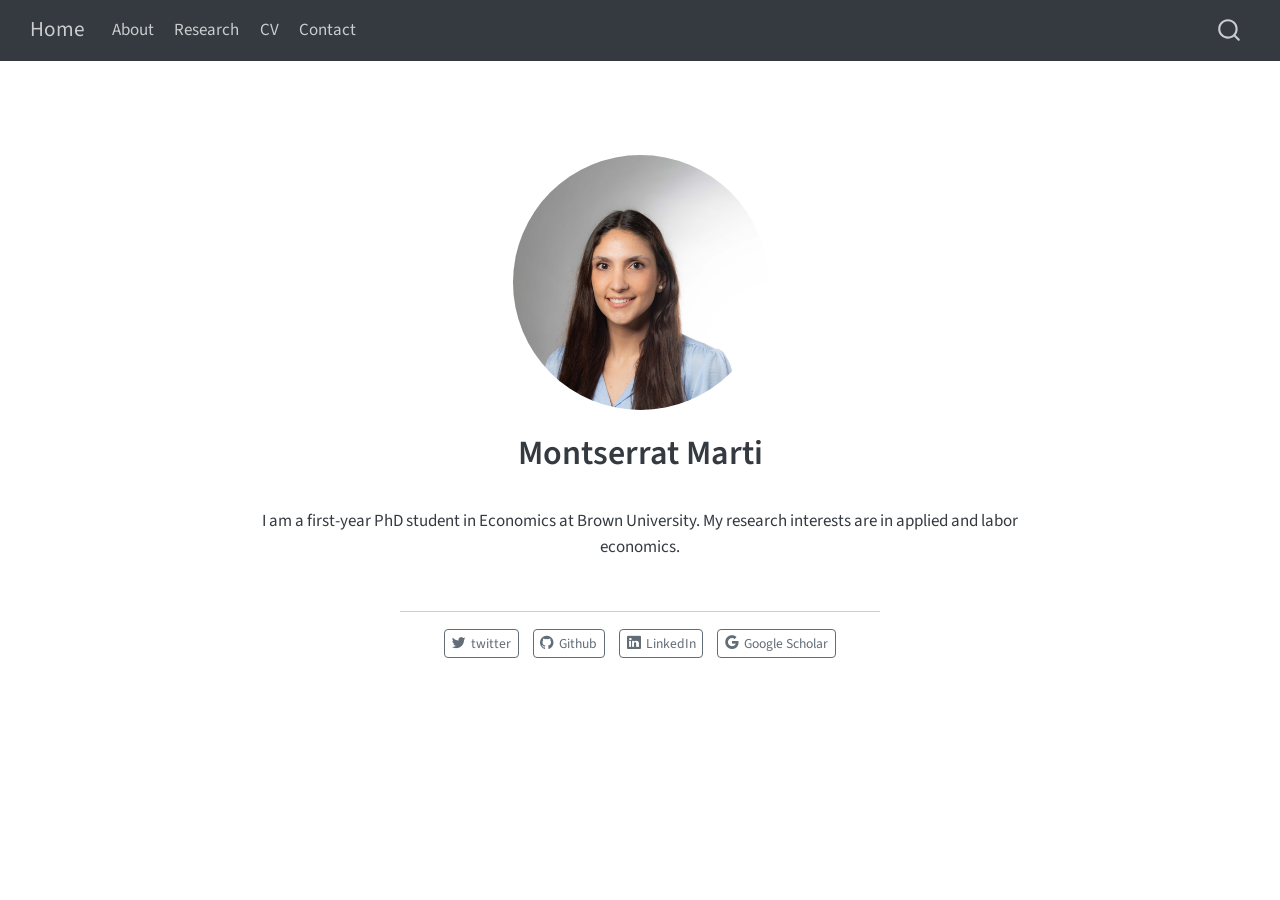
==== commit b92241e8: "render site" ====
--- a/docs/index.html
+++ b/docs/index.html
@@ -122,7 +122,7 @@
     
 <!-- main -->
 <div class="quarto-about-jolla">
-  <img src="profile.JPG" class="about-image
+  <img src="profile.jpg" class="about-image
   round " style="height: 15em; width: 15em;">
  <header id="title-block-header" class="quarto-title-block default">
 <div class="quarto-title">
@@ -132,7 +132,6 @@
   </div>
 </header><main class="content" id="quarto-document-content">
 <p>I am a first-year PhD student in Economics at Brown University. My research interests are in applied and labor economics.</p>
-<p>Please feel free to get in touch!</p>
 
 
 </main> 
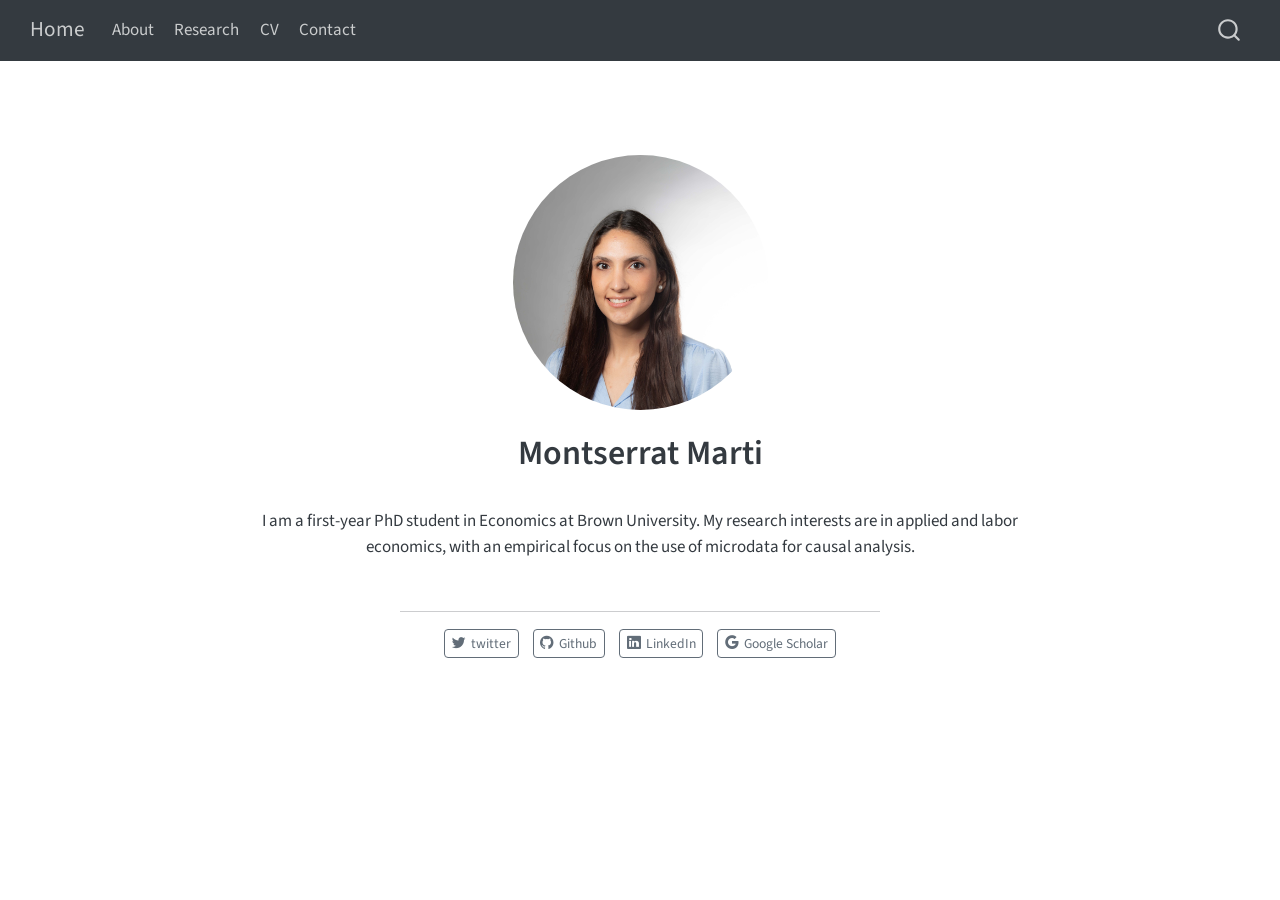
==== commit 26d5969b: "extra" ====
--- a/docs/index.html
+++ b/docs/index.html
@@ -131,7 +131,7 @@
 <div class="quarto-title-meta">
   </div>
 </header><main class="content" id="quarto-document-content">
-<p>I am a first-year PhD student in Economics at Brown University. My research interests are in applied and labor economics.</p>
+<p>I am a first-year PhD student in Economics at Brown University. My research interests are in applied and labor economics, with an empirical focus on the use of microdata for causal analysis.</p>
 
 
 </main> 
